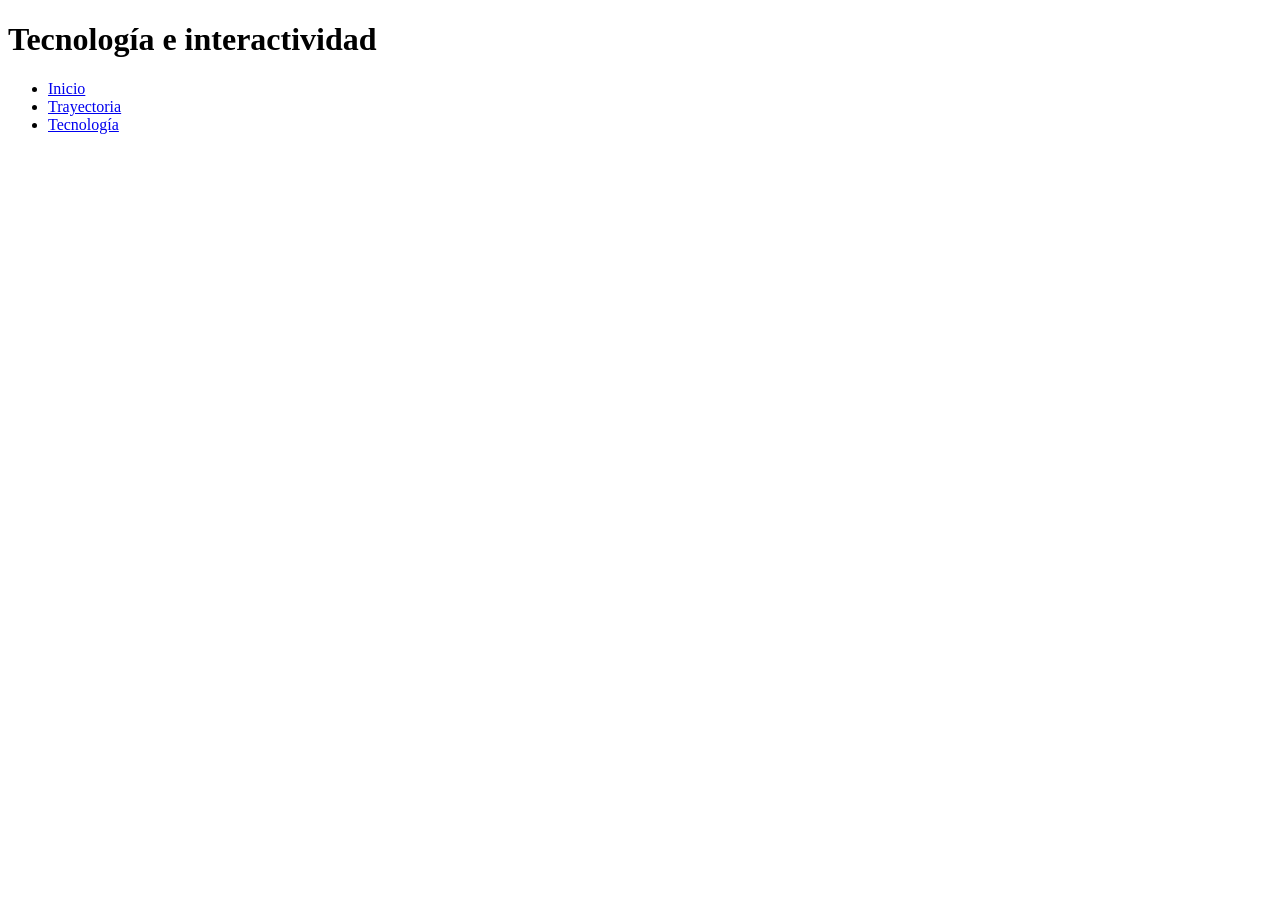
==== tecnologia.html @ 128ee64b "Cree las tres estructuras del sitio web: Los tres sitios web, index.html, tecnologia.html y trayecto" ====
<!DOCTYPE html>
<html lang="es">
    <head>
        <meta charset="utf-8">
        <title>Tecnología - Rafael Lozano-Hemmer</title>
        <link href="css/estilos.css" rel="styleshet">
    </head>
    <body>
        <header>
            <h1>Tecnología e interactividad</h1>
            <nav>
                <ul>
                    <li><a href="index.html">Inicio</a></li>
                    <li><a href="trayectoria.html">Trayectoria</a></li>
                    <li><a href="tecnologia.html">Tecnología</a></li>
                </ul>
            </nav>
        </header>
        <main>
            <section>
                <p></p>
            </section>
        </main>
        <footer></footer>
    </body>
</html>
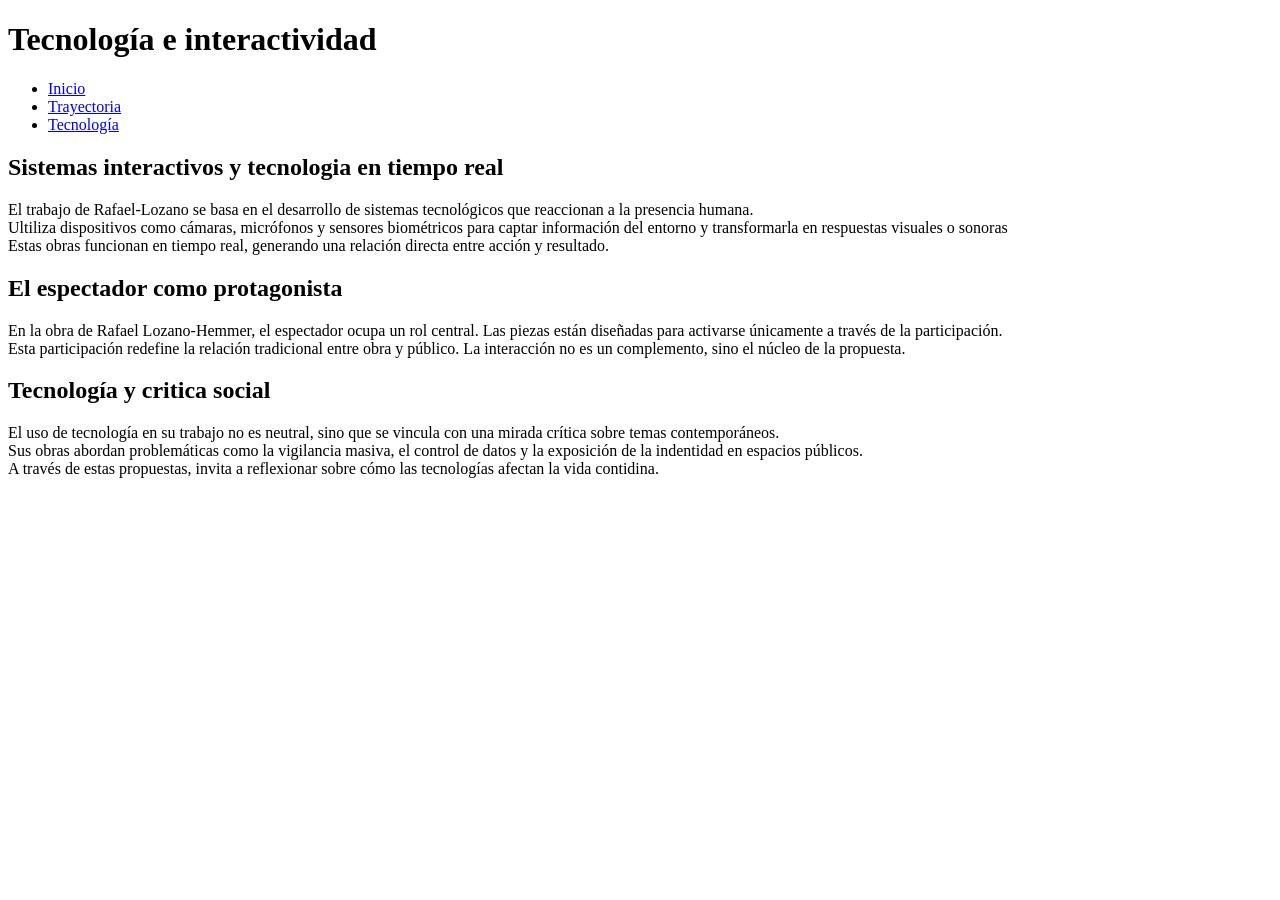
==== commit 79284c37: "Agregué información y estilos iniciales: Se agregó la información de index.html, tecnologia.html y t" ====
--- a/tecnologia.html
+++ b/tecnologia.html
@@ -6,6 +6,7 @@
         <link href="css/estilos.css" rel="styleshet">
     </head>
     <body>
+        <div id="contenedor">
         <header>
             <h1>Tecnología e interactividad</h1>
             <nav>
@@ -18,8 +19,18 @@
         </header>
         <main>
             <section>
-                <p></p>
+                <h2>Sistemas interactivos y tecnologia en tiempo real</h2>
+                <p>El trabajo de Rafael-Lozano se basa en el desarrollo de sistemas tecnológicos que reaccionan a la presencia humana.<br>Ultiliza dispositivos como cámaras, micrófonos y sensores biométricos para captar información del entorno y transformarla en respuestas visuales o sonoras<br>Estas obras funcionan en tiempo real, generando una relación directa entre acción y resultado.</p>
             </section>
+            <section>
+                <h2>El espectador como protagonista</h2>
+                <p>En la obra de Rafael Lozano-Hemmer, el espectador ocupa un rol central. Las piezas están diseñadas para activarse únicamente a través de la participación.<br>Esta participación redefine la relación tradicional entre obra y público. La interacción no es un complemento, sino el núcleo de la propuesta.</p>
+            </section>
+            <section>
+                <h2>Tecnología y critica social</h2>
+                <p>El uso de tecnología en su trabajo no es neutral, sino que se vincula con una mirada crítica sobre temas contemporáneos.<br>Sus obras abordan problemáticas como la vigilancia masiva, el control de datos y la exposición de la indentidad en espacios públicos.<br>A través de estas propuestas, invita a reflexionar sobre cómo las tecnologías afectan la vida contidina. </p>
+            </section>
+        </div>
         </main>
         <footer></footer>
     </body>
--- a/css/estilos.css
+++ b/css/estilos.css
@@ -0,0 +1,11 @@
+body{
+    display: flex;
+    justify-content: center;
+}
+#contenedor{
+    width: 78%;
+    max-width: 960px;
+    padding: 1.8rem;
+    background-color: aqua;
+
+}
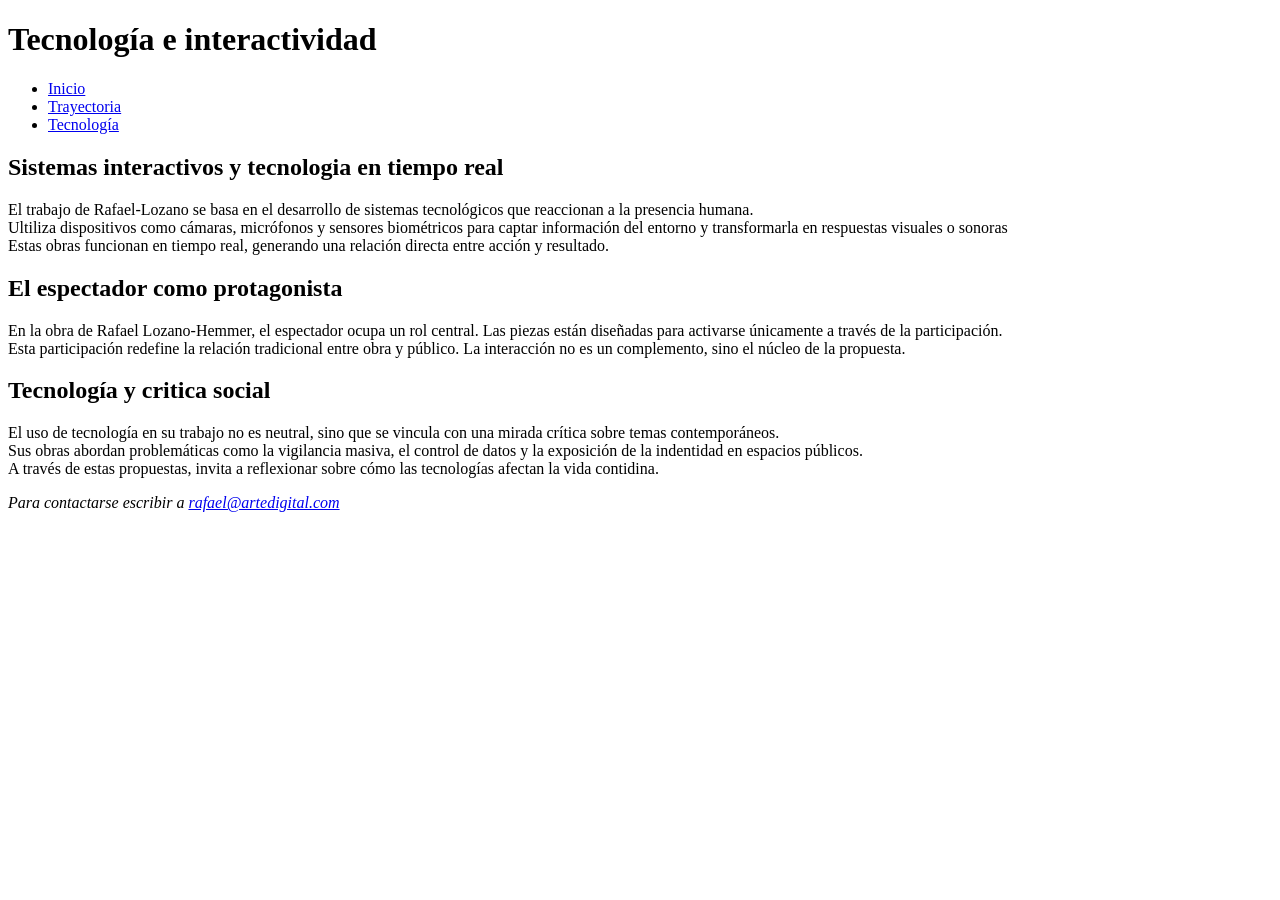
==== commit 3ff7ca33: "Agrego estilos de letra y corrijo errores de CSS y contacto: Agregué estilos de letra al los tres si" ====
--- a/tecnologia.html
+++ b/tecnologia.html
@@ -3,6 +3,9 @@
     <head>
         <meta charset="utf-8">
         <title>Tecnología - Rafael Lozano-Hemmer</title>
+        <link rel="preconnect" href="https://fonts.googleapis.com">
+<link rel="preconnect" href="https://fonts.gstatic.com" crossorigin>
+<link href="https://fonts.googleapis.com/css2?family=Barlow:ital,wght@0,100;0,200;0,300;0,400;0,500;0,600;0,700;0,800;0,900;1,100;1,200;1,300;1,400;1,500;1,600;1,700;1,800;1,900&family=Glegoo:wght@400;700&display=swap" rel="stylesheet">
         <link href="css/estilos.css" rel="styleshet">
     </head>
     <body>
@@ -30,8 +33,10 @@
                 <h2>Tecnología y critica social</h2>
                 <p>El uso de tecnología en su trabajo no es neutral, sino que se vincula con una mirada crítica sobre temas contemporáneos.<br>Sus obras abordan problemáticas como la vigilancia masiva, el control de datos y la exposición de la indentidad en espacios públicos.<br>A través de estas propuestas, invita a reflexionar sobre cómo las tecnologías afectan la vida contidina. </p>
             </section>
+        </main>
+        <footer>
+            <address><p>Para contactarse escribir a <a href="mailto: rafael@artedigital.com"> rafael@artedigital.com</a></p></address>
+        </footer>
         </div>
-        </main>
-        <footer></footer>
     </body>
 </html>
--- a/css/estilos.css
+++ b/css/estilos.css
@@ -7,5 +7,4 @@
     max-width: 960px;
     padding: 1.8rem;
     background-color: aqua;
-
-}+}
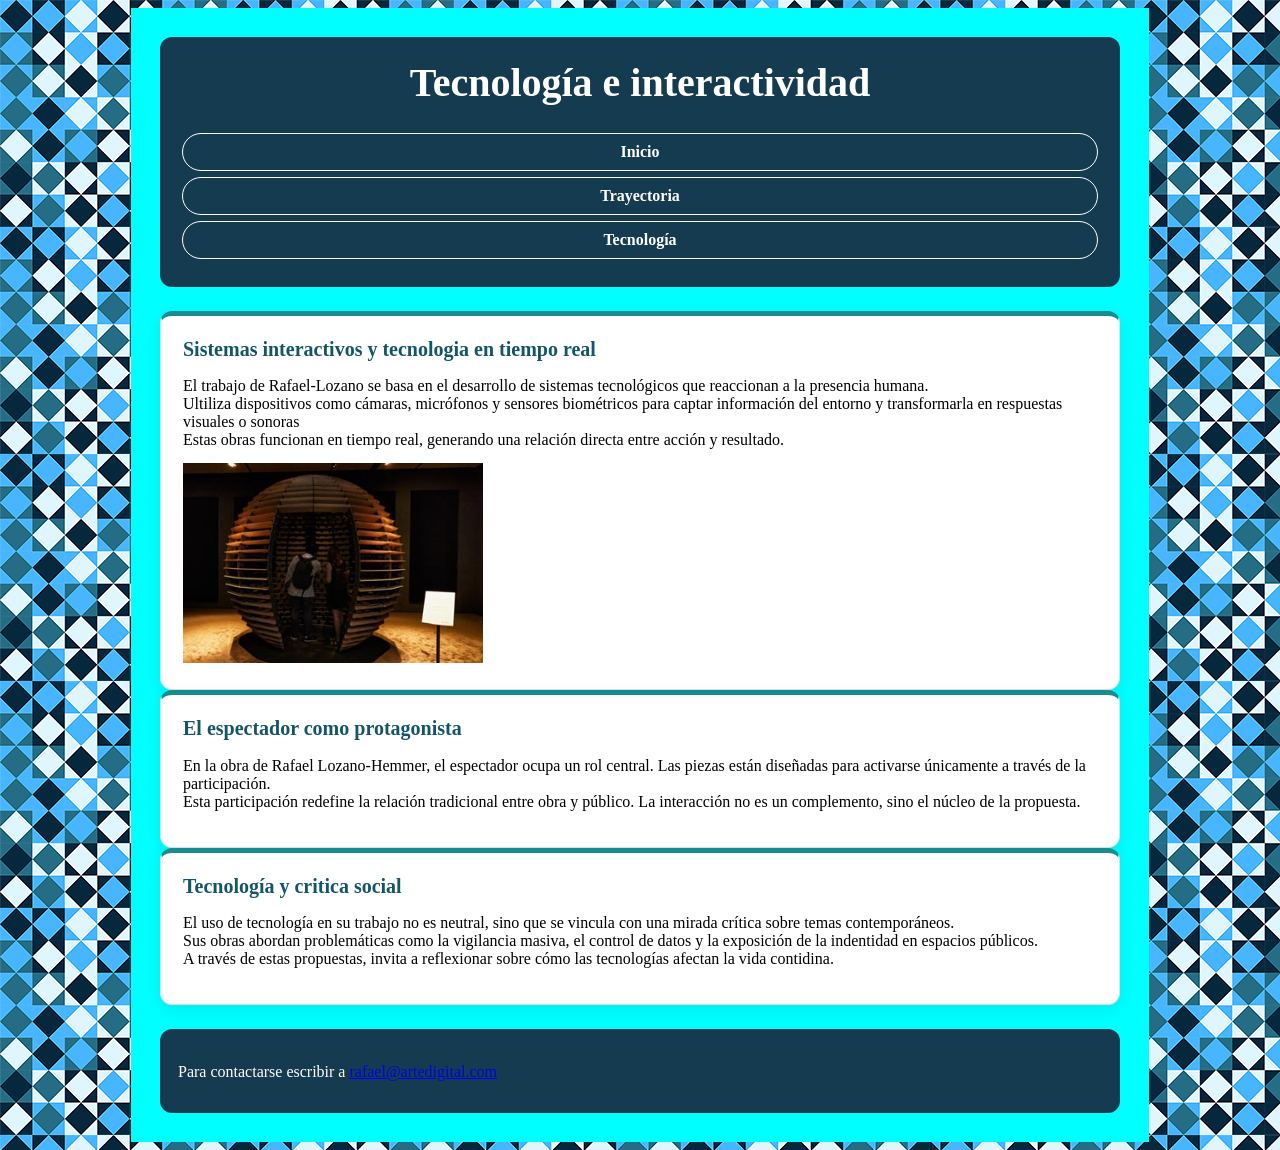
==== commit a1add277: "CSS y javascript Hice lo de CSS le agregué las tres columnas al sitio web y luces.js" ====
--- a/tecnologia.html
+++ b/tecnologia.html
@@ -6,7 +6,7 @@
         <link rel="preconnect" href="https://fonts.googleapis.com">
 <link rel="preconnect" href="https://fonts.gstatic.com" crossorigin>
 <link href="https://fonts.googleapis.com/css2?family=Barlow:ital,wght@0,100;0,200;0,300;0,400;0,500;0,600;0,700;0,800;0,900;1,100;1,200;1,300;1,400;1,500;1,600;1,700;1,800;1,900&family=Glegoo:wght@400;700&display=swap" rel="stylesheet">
-        <link href="css/estilos.css" rel="styleshet">
+        <link href="css/estilos.css" rel="stylesheet">
     </head>
     <body>
         <div id="contenedor">
@@ -21,11 +21,12 @@
             </nav>
         </header>
         <main>
-            <section>
+            <section class="columna">
                 <h2>Sistemas interactivos y tecnologia en tiempo real</h2>
                 <p>El trabajo de Rafael-Lozano se basa en el desarrollo de sistemas tecnológicos que reaccionan a la presencia humana.<br>Ultiliza dispositivos como cámaras, micrófonos y sensores biométricos para captar información del entorno y transformarla en respuestas visuales o sonoras<br>Estas obras funcionan en tiempo real, generando una relación directa entre acción y resultado.</p>
+                <img src="img/lozano-hemmer-2.jpg" alt="Obra de rafael lozano-hemmer">
             </section>
-            <section>
+            <section class="columna">
                 <h2>El espectador como protagonista</h2>
                 <p>En la obra de Rafael Lozano-Hemmer, el espectador ocupa un rol central. Las piezas están diseñadas para activarse únicamente a través de la participación.<br>Esta participación redefine la relación tradicional entre obra y público. La interacción no es un complemento, sino el núcleo de la propuesta.</p>
             </section>
--- a/css/estilos.css
+++ b/css/estilos.css
@@ -1,4 +1,5 @@
 body{
+    background-image: url(../img/fondo.png);
     display: flex;
     justify-content: center;
 }
@@ -8,3 +9,152 @@
     padding: 1.8rem;
     background-color: aqua;
 }
+img{
+    width: 300px;
+    height: 200px;
+    object-fit: cover;
+}
+header{
+    padding: 22px;
+    text-align: center;
+    color: white;
+    background: #153b50;
+    border-radius: 12px;
+}
+header h1{
+    margin-top: 0;
+    font-size: 2.5rem;
+}
+nav ul {
+    display: flex;
+    justify-content: center;
+    margin: 0;
+    padding: 0;
+    list-style: none;
+}
+nav a{
+    display: block;
+    padding: 9px 16px;
+    color: white;
+    text-decoration: none;
+    font-weight: 600;
+    border: 1px solid white;
+    border-radius: 999px;
+}
+nav a:hover{
+    color: #153b50;
+    background: #9ce7df;
+}
+/*tres columnas*/
+main{
+    display: grid;
+    grid-template-columns: repeat(3,minimo(0,1fr));
+    margin: 24px 0;
+}
+main > section{
+    min-width: 0;
+    padding: 22px;
+    background: white;
+    border: 1px solid #d4e2e8;
+    border-top: 5px solid #168c91;
+    border-radius: 12px;
+    box-shadow: 0 5px 15px rgba(21,59,80,0.09);
+}
+h2{
+    margin-top: 0;
+    color: #145568;
+    font-size: 1.25rem;
+}
+p{
+    margin-bottom: 14px;
+}
+li{
+    margin-bottom: 6px;
+}
+footer{
+    padding: 18px;
+    color: white;
+    background: #153b50;
+    border-radius: 12px;
+}
+footer address{
+    font-style: normal;
+    overflow-wrap: anywhere;
+}
+/*Estilos del sistema interactivo*/
+#sistema-luces{
+    display: block;
+    grid-column: 1/-1;
+    padding: 24px;
+    background:#edf7f8;
+    border: 24px solid #168c91;
+    border-radius: 14px;
+}
+.formulario-luces, #formulario-obra{
+    display: grid;
+}
+.grupo-campos{
+    display: grid;
+    grid-template-columns: repeat(2, minmax(0,1fr));
+}
+.campo{
+    display: flex;
+    flex-direction: column;
+}
+.campo labe{
+    font-weight: 600;
+}
+.campo input{
+    width: 100%;
+    padding: 10px 12px;
+    font: inherit;
+    border: 1px salid #9bb8c1;
+    border-radius: 8px;
+}
+button{
+    width: fit-content;
+    padding: 10px 17px;
+    font: inherit;
+    font-weight: 700;
+    color: white;
+    background: #146b76;
+    border: 0;
+    border-radius: 8px;
+    cursor: pointer;
+}
+button:hover:not(:disabled){
+    background: #0d4d59;
+
+}
+button:disabled{
+    opacity: 0.5;
+    cursor: not-allowed;
+}
+.obras-cargada,#resultados-luces{
+    margin-top: 14px;
+    padding: 18px;
+    background: white;
+    border-radius: 10px;
+}
+#mensaje-luces{
+    min-height: 1.5rem;
+    font-weight: 600;
+}
+/*tablets*/
+@media (max-width:850px){
+    mai{
+        grid-template-columns: repeat(2,minmax(0,1fr));
+    }
+}
+main {
+    grid-template-columns: 1fr;
+}
+.grupo-campos{
+    grid-template-columns: 1fr;
+}
+nav ul {
+    flex-direction: column;
+}
+nav a{
+    text-align: center;
+}
